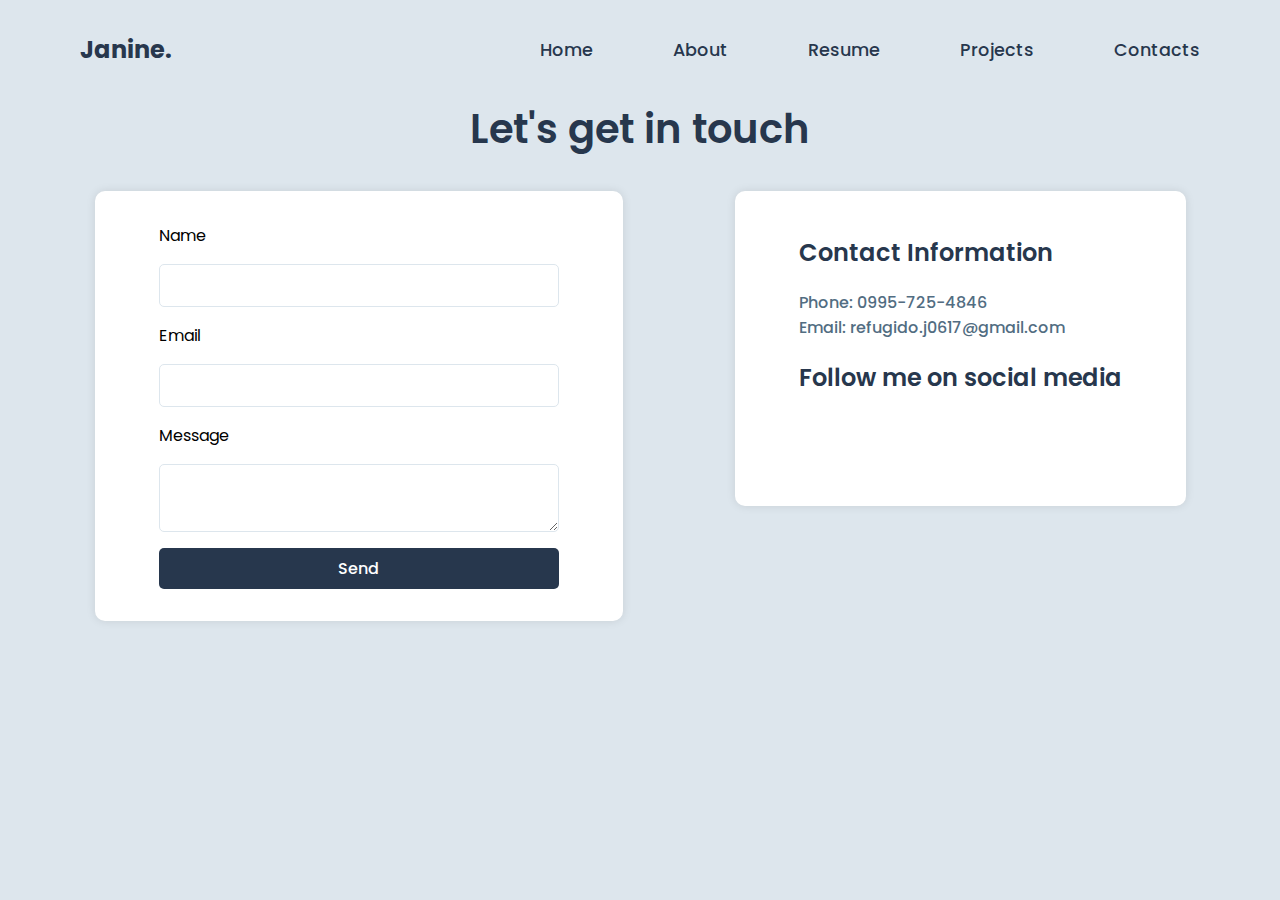
==== pages/contact-page/index.html @ 8f2cc47b "- Finished project and contact page." ====
<!DOCTYPE html>
<html lang="en">
<head>
    <meta charset="UTF-8">
    <meta name="viewport" content="width=device-width, initial-scale=1.0">
    <link rel="stylesheet" href="https://cdnjs.cloudflare.com/ajax/libs/font-awesome/6.5.2/css/all.min.css" integrity="sha512-SnH5WK+bZxgPHs44uWIX+LLJAJ9/2PkPKZ5QiAj6Ta86w+fsb2TkcmfRyVX3pBnMFcV7oQPJkl9QevSCWr3W6A==" crossorigin="anonymous" referrerpolicy="no-referrer" />
    <link rel="stylesheet" href="./assets/css/style.css">
    <title>About Page</title>
</head>
<body>
    <div class="header">
        <h3>Janine.</h3>
        <nav>
            <a href="../../index.html">Home</a>
            <a href="../about-page/index.html">About</a>
            <a href="../resume-page/index.html">Resume</a>
            <a href="../project-page/index.html">Projects</a>
            <a href="../contact-page/index.html">Contacts</a>
        </nav>
    </div>

    <h1>Let's get in touch</h1>

    <div class="container">
        <div class="form">
            <form action="submit.php" method="post">
                <label for="name">Name</label>
                <input type="text" name="name" id="name" required>
                <label for="email">Email</label>
                <input type="email" name="email" id="email" required>
                <label for="message">Message</label>
                <textarea name="message" id="message" required></textarea>
                <button type="submit">Send</button>
            </form>
        </div>

        <div class="left-container">
            <div class="contact">
                <h2>Contact Information</h2>
                <p>Phone: 0995-725-4846</p>
                <p>Email: refugido.j0617@gmail.com</p>
                <h3>Follow me on social media</h3><br>
                <a href="https://www.facebook.com/4yaw.q.na/"><i class="fa-brands fa-facebook"></i></a>
                <a href="https://www.instagram.com/jj.fudgy/"><i class="fa-brands fa-instagram"></i></a>
                <a href="https://github.com/aymliekTT"><i class="fa-brands fa-github"></i></a>
            </div>
        </div>    
    </div>
</body>
</html>
---- pages/contact-page/assets/css/style.css ----
@import url('https://fonts.googleapis.com/css2?family=Poppins:ital,wght@0,100;0,200;0,300;0,400;0,500;0,600;0,700;0,800;0,900;1,100;1,200;1,300;1,400;1,500;1,600;1,700;1,800;1,900&display=swap');

* {
    margin: 0;
    padding: 0;
    box-sizing: border-box;
    font-family: 'Poppins', sans-serif;
    /*outline: 1px solid red;*/
    }

body {
    background-color: #DDE6ED;
    }

.header {
    display: flex;
    justify-content: space-between;
    align-items: center;
    padding: 2rem 5em;

    & h3 {
        font-size: 1.5rem;
        color: #27374D;
        font-weight: 700;
        }

    & nav {
        display: flex;
        align-items: center;
        gap: 80px;

        & a {
            text-decoration: none;
            color: #27374D;
            font-size: 1.1rem;
            font-weight: 500;
            transition: all 0.3s ease;

            &:hover {
                transform: translateY(-5px);
                color: #526D82;
                }
            }
    }
}

h1 {
    font-size: 2.5rem;
    color: #27374D;
    font-weight: 600;
    text-align: center;
    }

.container {
    display: flex;
    flex-direction: row;
    justify-content: center;
    align-content: center;
    margin: 2rem 0;
    gap: 7rem;

    & form {
        display: flex;
        flex-direction: column;
        gap: 1rem;
        padding: 2rem 4rem;
        background-color: #fff;
        border-radius: 10px;
        box-shadow: 0 0 10px rgba(0, 0, 0, 0.1);

        & input, textarea {
            padding: 0.5rem;
            width: 400px;
            border: 1px solid #DDE6ED;
            border-radius: 5px;
            outline: none;
            font-size: 1rem;
            font-weight: 500;
            transition: all 0.3s ease;

            &:focus {
                border: 1px solid #526D82;
                }
            }

        & button {
            padding: 0.5rem;
            border: none;
            border-radius: 5px;
            background-color: #27374D;
            color: #fff;
            font-size: 1rem;
            font-weight: 500;
            cursor: pointer;
            transition: all 0.3s ease;

            &:hover {
                background-color: #526D82;
                }
            }
        }
    
    & .contact {
        align-self: center;
        height: 315px;
        gap: 0.5rem;
        padding: 1.5rem 4rem;
        background-color: #fff;
        border-radius: 10px;
        box-shadow: 0 0 10px rgba(0, 0, 0, 0.1);

        & h2 {
            margin: 20px 0;
            font-size: 1.5rem;
            color: #27374D;
            font-weight: 600;
            }
        
        & h3 {
            margin-top: 20px;
            font-size: 1.5rem;
            color: #27374D;
            font-weight: 600;
            }

        & p {
            font-size: 1rem;
            color: #526D82;
            font-weight: 500;
            }
        
        & a {
            display: inline-flex;
            justify-content: center;
            align-items: center;
            text-decoration: none;
            color: #27374D;
            font-size: 2rem;
            margin-right: 40px;
            font-weight: 500;
            transition: all 0.3s ease;

            &:hover {
                transform: translateY(-5px);
                color: #526D82;
                }
            }
        }
    }
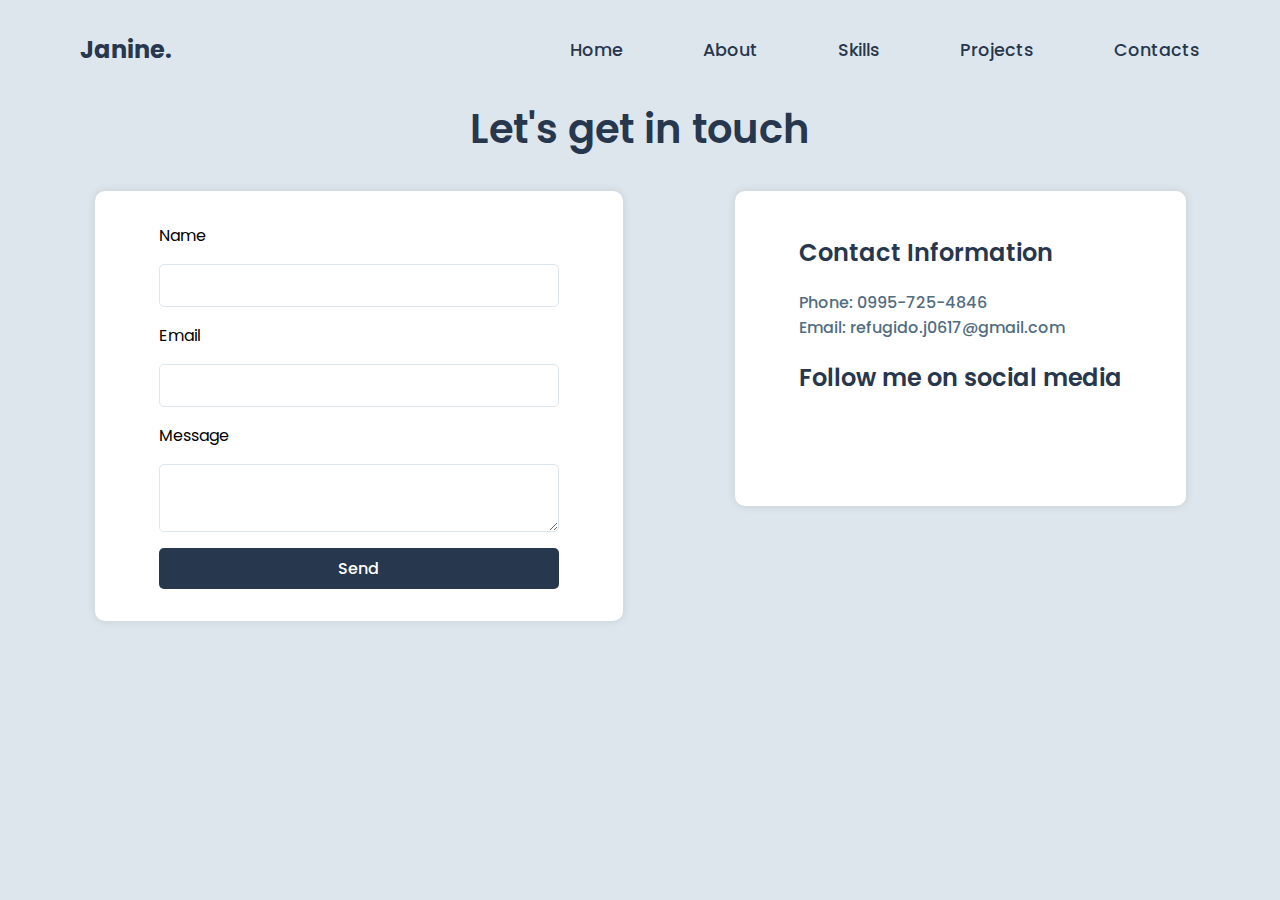
==== commit 1bbaa613: "- Finished about and skills page." ====
--- a/pages/contact-page/index.html
+++ b/pages/contact-page/index.html
@@ -13,7 +13,7 @@
         <nav>
             <a href="../../index.html">Home</a>
             <a href="../about-page/index.html">About</a>
-            <a href="../resume-page/index.html">Resume</a>
+            <a href="../skills-page/index.html">Skills</a>
             <a href="../project-page/index.html">Projects</a>
             <a href="../contact-page/index.html">Contacts</a>
         </nav>
